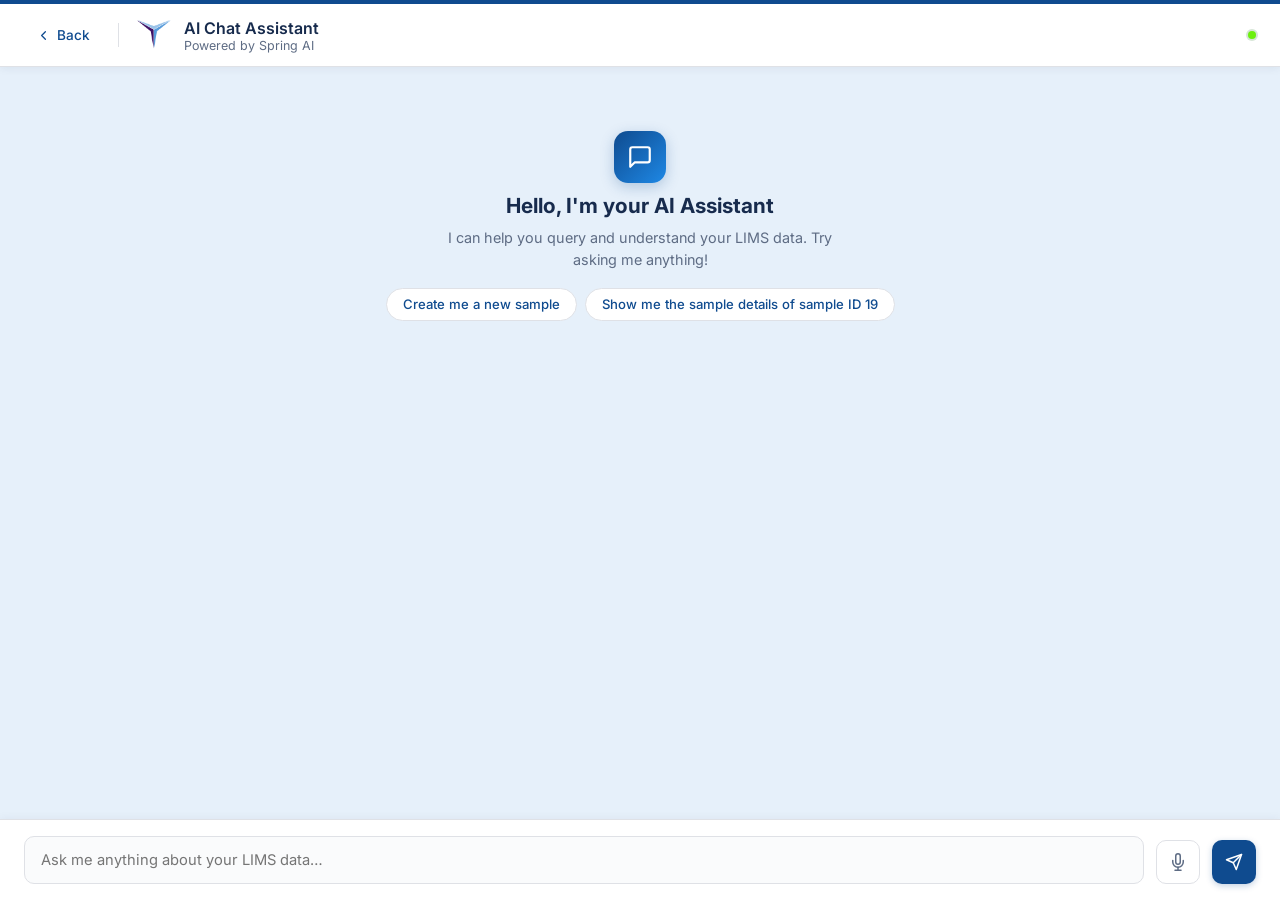
==== src/main/resources/static/chat.html @ 291ab639 "Updated Starlims Project" ====
<!DOCTYPE html>
<html lang="en">
<head>
    <meta charset="UTF-8">
    <meta name="viewport" content="width=device-width, initial-scale=1.0">
    <title>AI Chat Assistant – STARLIMS</title>
    <link href="https://fonts.googleapis.com/css2?family=Inter:wght@400;500;600;700&display=swap" rel="stylesheet">
    <style>
        :root {
            --sl-blue: #0f4b8f;
            --hover-blue: #165ab7;
            --background-gray: #e6f0fa;
            --surface-white: #ffffff;
            --border-soft: #dfe1e6;
            --text-primary: #172b4d;
            --text-muted: #5e6c84;
            --user-bubble: #0f4b8f;
            --ai-bubble: #f4f5f7;
        }

        * { box-sizing: border-box; margin: 0; padding: 0; }

        body {
            background-color: var(--background-gray);
            font-family: 'Inter', sans-serif;
            color: var(--text-primary);
            display: flex;
            flex-direction: column;
            height: 100vh;
            overflow: hidden;
        }

        /* ─── Header ─────────────────────────────────── */
        .chat-header {
            background: var(--surface-white);
            border-bottom: 1px solid var(--border-soft);
            border-top: 4px solid var(--sl-blue);
            padding: 0.85rem 1.5rem;
            display: flex;
            align-items: center;
            gap: 1rem;
            flex-shrink: 0;
            box-shadow: 0 2px 8px rgba(9,30,66,0.06);
        }

        .back-btn {
            display: flex;
            align-items: center;
            gap: 0.4rem;
            color: var(--sl-blue);
            font-size: 0.85rem;
            font-weight: 500;
            cursor: pointer;
            background: none;
            border: none;
            padding: 0.4rem 0.75rem;
            border-radius: 4px;
            transition: background 0.2s;
            text-decoration: none;
        }
        .back-btn:hover { background: #e6f0fa; }

        .header-divider {
            width: 1px;
            height: 24px;
            background: var(--border-soft);
        }

        .header-brand {
            display: flex;
            align-items: center;
            gap: 0.75rem;
            flex: 1;
        }

        .header-logo {
            height: 34px;
            object-fit: contain;
        }

        .header-title {
            font-size: 1rem;
            font-weight: 600;
            color: var(--text-primary);
        }

        .header-subtitle {
            font-size: 0.78rem;
            color: var(--text-muted);
            font-weight: 400;
        }

        .status-dot {
            width: 8px;
            height: 8px;
            border-radius: 50%;
            background: #6cf00e;
            box-shadow: 0 0 0 2px rgba(46,125,50,0.2);
            margin-left: auto;
            flex-shrink: 0;
        }

        /* ─── Chat Window ─────────────────────────────── */
        .chat-window {
            flex: 1;
            overflow-y: auto;
            padding: 1.5rem;
            display: flex;
            flex-direction: column;
            gap: 1.2rem;
            scroll-behavior: smooth;
        }

        /* ─── Welcome Banner ──────────────────────────── */
        .welcome-banner {
            display: flex;
            flex-direction: column;
            align-items: center;
            justify-content: center;
            gap: 0.6rem;
            padding: 2.5rem 1rem;
            text-align: center;
            animation: fadeUp 0.5s ease-out;
        }

        .welcome-icon {
            width: 52px;
            height: 52px;
            background: linear-gradient(135deg, var(--sl-blue), #1e88e5);
            border-radius: 14px;
            display: flex;
            align-items: center;
            justify-content: center;
            box-shadow: 0 4px 14px rgba(15,75,143,0.25);
        }

        .welcome-icon svg { color: white; }

        .welcome-title {
            font-size: 1.3rem;
            font-weight: 700;
            color: var(--text-primary);
        }

        .welcome-subtitle {
            font-size: 0.9rem;
            color: var(--text-muted);
            max-width: 420px;
            line-height: 1.5;
        }

        .suggestion-chips {
            display: flex;
            flex-wrap: wrap;
            gap: 0.5rem;
            justify-content: center;
            margin-top: 0.5rem;
        }

        .chip {
            background: var(--surface-white);
            border: 1px solid var(--border-soft);
            border-radius: 20px;
            padding: 0.45rem 1rem;
            font-size: 0.82rem;
            color: var(--sl-blue);
            cursor: pointer;
            font-weight: 500;
            transition: all 0.18s;
        }

        .chip:hover {
            background: #e6f0fa;
            border-color: var(--sl-blue);
            transform: translateY(-1px);
            box-shadow: 0 2px 6px rgba(15,75,143,0.12);
        }

        /* ─── Message Bubbles ─────────────────────────── */
        .message-row {
            display: flex;
            gap: 0.75rem;
            animation: fadeUp 0.3s ease-out;
        }

        .message-row.user { flex-direction: row-reverse; }

        .avatar {
            width: 32px;
            height: 32px;
            border-radius: 50%;
            flex-shrink: 0;
            display: flex;
            align-items: center;
            justify-content: center;
            font-size: 0.75rem;
            font-weight: 700;
            color: white;
            margin-top: 2px;
        }

        .avatar.ai  { background: linear-gradient(135deg, var(--sl-blue), #1e88e5); }
        .avatar.usr { background: #546e7a; }

        .bubble {
            max-width: 70%;
            padding: 0.9rem 1.1rem;
            border-radius: 12px;
            font-size: 0.9rem;
            line-height: 1.6;
            word-break: break-word;
            white-space: pre-wrap;
        }

        .bubble.ai {
            background: var(--surface-white);
            border: 1px solid var(--border-soft);
            border-radius: 4px 12px 12px 12px;
            color: var(--text-primary);
            box-shadow: 0 1px 4px rgba(9,30,66,0.06);
        }

        .bubble.user {
            background: var(--user-bubble);
            color: white;
            border-radius: 12px 4px 12px 12px;
            box-shadow: 0 2px 8px rgba(15,75,143,0.2);
        }

        /* ─── Typing Indicator ────────────────────────── */
        .typing-row {
            display: flex;
            gap: 0.75rem;
            align-items: flex-end;
            animation: fadeUp 0.3s ease-out;
        }

        .typing-bubble {
            background: var(--surface-white);
            border: 1px solid var(--border-soft);
            border-radius: 4px 12px 12px 12px;
            padding: 0.75rem 1.1rem;
            display: flex;
            gap: 5px;
            align-items: center;
        }

        .dot {
            width: 7px;
            height: 7px;
            background: var(--sl-blue);
            border-radius: 50%;
            opacity: 0.6;
            animation: blink 1.2s infinite;
        }
        .dot:nth-child(2) { animation-delay: 0.2s; }
        .dot:nth-child(3) { animation-delay: 0.4s; }

        @keyframes blink {
            0%, 80%, 100% { transform: scale(0.8); opacity: 0.4; }
            40%            { transform: scale(1.1); opacity: 1;   }
        }

        /* ─── Input Bar ───────────────────────────────── */
        .input-bar {
            background: var(--surface-white);
            border-top: 1px solid var(--border-soft);
            padding: 1rem 1.5rem;
            display: flex;
            gap: 0.75rem;
            align-items: flex-end;
            flex-shrink: 0;
            box-shadow: 0 -2px 8px rgba(9,30,66,0.04);
        }

        #messageInput {
            flex: 1;
            resize: none;
            border: 1px solid var(--border-soft);
            border-radius: 10px;
            padding: 0.75rem 1rem;
            font-size: 0.92rem;
            font-family: 'Inter', sans-serif;
            color: var(--text-primary);
            background: #fafbfc;
            outline: none;
            min-height: 48px;
            max-height: 150px;
            overflow-y: auto;
            transition: border-color 0.2s, box-shadow 0.2s;
            line-height: 1.5;
        }

        #messageInput:focus {
            border-color: var(--sl-blue);
            background: var(--surface-white);
            box-shadow: inset 0 0 0 1px var(--sl-blue), 0 2px 4px rgba(15,75,143,0.1);
        }

        #sendBtn {
            width: 44px;
            height: 44px;
            border-radius: 10px;
            border: none;
            background: var(--sl-blue);
            color: white;
            cursor: pointer;
            display: flex;
            align-items: center;
            justify-content: center;
            flex-shrink: 0;
            transition: background 0.2s, transform 0.1s;
            box-shadow: 0 2px 6px rgba(15,75,143,0.25);
        }

        #sendBtn:hover { background: var(--hover-blue); transform: translateY(-1px); }
        #sendBtn:disabled { background: #b3d4ff; cursor: not-allowed; transform: none; box-shadow: none; }

        /* ─── Mic Button ──────────────────────────────── */
        #micBtn {
            width: 44px;
            height: 44px;
            border-radius: 10px;
            border: 1.5px solid var(--border-soft);
            background: var(--surface-white);
            color: var(--text-muted);
            cursor: pointer;
            display: flex;
            align-items: center;
            justify-content: center;
            flex-shrink: 0;
            transition: background 0.2s, border-color 0.2s, color 0.2s, transform 0.1s;
        }
        #micBtn:hover { background: #e6f0fa; border-color: var(--sl-blue); color: var(--sl-blue); }
        #micBtn.listening {
            background: #fff0f0;
            border-color: #e53935;
            color: #e53935;
            animation: micPulse 1s ease-in-out infinite;
        }
        #micBtn:disabled { opacity: 0.4; cursor: not-allowed; animation: none; }
        @keyframes micPulse {
            0%, 100% { box-shadow: 0 0 0 0 rgba(229,57,53,0.4); }
            50%       { box-shadow: 0 0 0 7px rgba(229,57,53,0); }
        }

        /* ─── Animations ──────────────────────────────── */
        @keyframes fadeUp {
            from { opacity: 0; transform: translateY(10px); }
            to   { opacity: 1; transform: translateY(0);    }
        }

        /* ─── Scrollbar ───────────────────────────────── */
        .chat-window::-webkit-scrollbar { width: 6px; }
        .chat-window::-webkit-scrollbar-track { background: transparent; }
        .chat-window::-webkit-scrollbar-thumb { background: var(--border-soft); border-radius: 4px; }
        .chat-window::-webkit-scrollbar-thumb:hover { background: #c0c4cc; }
    </style>
</head>
<body>

<!-- ═══ Header ═══════════════════════════════════════════ -->
<header class="chat-header">
    <a href="index.html" class="back-btn">
        <svg xmlns="http://www.w3.org/2000/svg" width="15" height="15" viewBox="0 0 24 24" fill="none"
             stroke="currentColor" stroke-width="2" stroke-linecap="round" stroke-linejoin="round">
            <polyline points="15 18 9 12 15 6"></polyline>
        </svg>
        Back
    </a>
    <div class="header-divider"></div>
    <div class="header-brand">
        <img src="logo.png" alt="STARLIMS" class="header-logo"
             id="hdrLogo" onerror="this.style.display='none'; document.getElementById('hdrAlt').style.display='block';">
        <span id="hdrAlt" style="display:none;font-weight:700;color:#0f4b8f;font-size:18px;">STARLIMS</span>
        <div>
            <div class="header-title">AI Chat Assistant</div>
            <div class="header-subtitle">Powered by Spring AI</div>
        </div>
    </div>
    <div class="status-dot" title="Online"></div>
</header>

<!-- ═══ Chat Window ══════════════════════════════════════ -->
<div class="chat-window" id="chatWindow">

    <!-- Welcome Banner (hidden once conversation starts) -->
    <div class="welcome-banner" id="welcomeBanner">
        <div class="welcome-icon">
            <svg xmlns="http://www.w3.org/2000/svg" width="26" height="26" viewBox="0 0 24 24" fill="none"
                 stroke="white" stroke-width="2" stroke-linecap="round" stroke-linejoin="round">
                <path d="M21 15a2 2 0 0 1-2 2H7l-4 4V5a2 2 0 0 1 2-2h14a2 2 0 0 1 2 2z"></path>
            </svg>
        </div>
        <div class="welcome-title">Hello, I'm your AI Assistant</div>
        <div class="welcome-subtitle">I can help you query and understand your LIMS data. Try asking me anything!</div>
        <div class="suggestion-chips">
            <div class="chip" onclick="useChip(this)">Create me a new sample</div>
            <div class="chip" onclick="useChip(this)">Show me the sample details of sample ID 19</div>
        </div>
    </div>

</div>

<!-- ═══ Input Bar ════════════════════════════════════════ -->
<div class="input-bar">
    <textarea id="messageInput" placeholder="Ask me anything about your LIMS data…" rows="1"></textarea>
    <!-- Mic Button (Web Speech API – no external library) -->
    <button id="micBtn" onclick="toggleVoice()" title="Speak your query">
        <!-- Mic icon (default) -->
        <svg id="micIcon" xmlns="http://www.w3.org/2000/svg" width="18" height="18" viewBox="0 0 24 24"
             fill="none" stroke="currentColor" stroke-width="2" stroke-linecap="round" stroke-linejoin="round">
            <path d="M12 1a3 3 0 0 0-3 3v8a3 3 0 0 0 6 0V4a3 3 0 0 0-3-3z"></path>
            <path d="M19 10v2a7 7 0 0 1-14 0v-2"></path>
            <line x1="12" y1="19" x2="12" y2="23"></line>
            <line x1="8"  y1="23" x2="16" y2="23"></line>
        </svg>
        <!-- Stop icon (shown while listening) -->
        <svg id="stopIcon" xmlns="http://www.w3.org/2000/svg" width="18" height="18" viewBox="0 0 24 24"
             fill="currentColor" stroke="none" style="display:none;">
            <rect x="4" y="4" width="16" height="16" rx="2"></rect>
        </svg>
    </button>
    <button id="sendBtn" onclick="sendMessage()" title="Send">
        <svg xmlns="http://www.w3.org/2000/svg" width="18" height="18" viewBox="0 0 24 24" fill="none"
             stroke="currentColor" stroke-width="2" stroke-linecap="round" stroke-linejoin="round">
            <line x1="22" y1="2" x2="11" y2="13"></line>
            <polygon points="22 2 15 22 11 13 2 9 22 2"></polygon>
        </svg>
    </button>
</div>

<script>
    const chatWindow   = document.getElementById('chatWindow');
    const messageInput = document.getElementById('messageInput');
    const sendBtn      = document.getElementById('sendBtn');
    const welcomeBanner = document.getElementById('welcomeBanner');

    let isFirstMessage = true;

    /* ── Auto-resize textarea ─────────────────────────── */
    messageInput.addEventListener('input', () => {
        messageInput.style.height = 'auto';
        messageInput.style.height = Math.min(messageInput.scrollHeight, 150) + 'px';
    });

    /* ── Send on Enter (Shift+Enter = newline) ────────── */
    messageInput.addEventListener('keydown', (e) => {
        if (e.key === 'Enter' && !e.shiftKey) {
            e.preventDefault();
            sendMessage();
        }
    });

    /* ── Suggestion chips ─────────────────────────────── */
    function useChip(el) {
        messageInput.value = el.textContent;
        messageInput.dispatchEvent(new Event('input'));
        sendMessage();
    }

    /* ── Append a message bubble ─────────────────────── */
    function appendMessage(role, text) {
        if (isFirstMessage) {
            welcomeBanner.style.display = 'none';
            isFirstMessage = false;
        }

        const row = document.createElement('div');
        row.className = `message-row ${role}`;

        const avatar = document.createElement('div');
        avatar.className = `avatar ${role === 'user' ? 'usr' : 'ai'}`;
        avatar.textContent = role === 'user' ? 'You' : 'AI';

        const bubble = document.createElement('div');
        bubble.className = `bubble ${role === 'user' ? 'user' : 'ai'}`;
        bubble.textContent = text;

        row.appendChild(avatar);
        row.appendChild(bubble);
        chatWindow.appendChild(row);
        scrollToBottom();
        return bubble;
    }

    /* ── Show/hide typing indicator ──────────────────── */
    let typingRow = null;

    function showTyping() {
        typingRow = document.createElement('div');
        typingRow.className = 'typing-row';

        const avatar = document.createElement('div');
        avatar.className = 'avatar ai';
        avatar.textContent = 'AI';

        const bubble = document.createElement('div');
        bubble.className = 'typing-bubble';
        bubble.innerHTML = '<div class="dot"></div><div class="dot"></div><div class="dot"></div>';

        typingRow.appendChild(avatar);
        typingRow.appendChild(bubble);
        chatWindow.appendChild(typingRow);
        scrollToBottom();
    }

    function hideTyping() {
        if (typingRow) { typingRow.remove(); typingRow = null; }
    }

    function scrollToBottom() {
        chatWindow.scrollTop = chatWindow.scrollHeight;
    }

    /* ── Main send function ───────────────────────────── */
    async function sendMessage() {
        const text = messageInput.value.trim();
        if (!text) return;

        // Show user message
        appendMessage('user', text);
        messageInput.value = '';
        messageInput.style.height = 'auto';

        // Disable input while waiting
        sendBtn.disabled = true;
        messageInput.disabled = true;
        showTyping();

        try {
            const response = await fetch('/ai/chat', {
                method: 'POST',
                headers: { 'Content-Type': 'text/plain' },
                body: text
            });

            hideTyping();

            if (!response.ok) {
                appendMessage('ai', `⚠️ Error ${response.status}: ${response.statusText}. Please try again.`);
            } else {
                const reply = await response.text();
                appendMessage('ai', reply || '(No response received)');
            }
        } catch (err) {
            hideTyping();
            appendMessage('ai', '⚠️ Could not connect to the AI service. Please check that the server is running and try again.');
            console.error('Chat error:', err);
        } finally {
            sendBtn.disabled = false;
            messageInput.disabled = false;
            messageInput.focus();
        }
    }

    /* ══════════════════════════════════════════════════
       VOICE INPUT  –  Web Speech API (no external libs)
    ══════════════════════════════════════════════════ */
    const micBtn   = document.getElementById('micBtn');
    const micIcon  = document.getElementById('micIcon');
    const stopIcon = document.getElementById('stopIcon');

    // Check browser support
    const SpeechRecognition = window.SpeechRecognition || window.webkitSpeechRecognition;

    if (!SpeechRecognition) {
        // Browser doesn't support – hide mic button gracefully
        micBtn.style.display = 'none';
        console.warn('Web Speech API not supported in this browser.');
    }

    let recognition  = null;
    let isListening  = false;

    function toggleVoice() {
        if (isListening) {
            stopListening();
        } else {
            startListening();
        }
    }

    function startListening() {
        recognition = new SpeechRecognition();
        recognition.lang      = 'en-US';   // language
        recognition.interimResults = true; // show live partial results
        recognition.maxAlternatives = 1;

        // Live interim transcript → fills textarea in real time
        recognition.onresult = (event) => {
            let interim = '';
            let final   = '';
            for (let i = event.resultIndex; i < event.results.length; i++) {
                const t = event.results[i][0].transcript;
                if (event.results[i].isFinal) final += t;
                else interim += t;
            }
            messageInput.value = final || interim;
            messageInput.dispatchEvent(new Event('input')); // trigger auto-resize
        };

        // Speech ended → auto-send if there's text
        recognition.onend = () => {
            setListeningState(false);
            const text = messageInput.value.trim();
            if (text) sendMessage();
        };

        recognition.onerror = (event) => {
            console.error('Speech recognition error:', event.error);
            setListeningState(false);
            if (event.error === 'not-allowed') {
                appendMessage('ai', '⚠️ Microphone access was denied. Please allow microphone permission in your browser and try again.');
            } else if (event.error !== 'no-speech') {
                appendMessage('ai', `⚠️ Voice input error: ${event.error}. Please try again.`);
            }
        };

        try {
            recognition.start();
            setListeningState(true);
            messageInput.value = '';
            messageInput.placeholder = '🎙️ Listening… speak now';
        } catch (e) {
            console.error('Could not start recognition:', e);
            setListeningState(false);
        }
    }

    function stopListening() {
        if (recognition) recognition.stop();
        setListeningState(false);
    }

    function setListeningState(active) {
        isListening = active;
        micBtn.classList.toggle('listening', active);
        micIcon.style.display  = active ? 'none'  : 'block';
        stopIcon.style.display = active ? 'block' : 'none';
        micBtn.title = active ? 'Stop listening' : 'Speak your query';
        if (!active) messageInput.placeholder = 'Ask me anything about your LIMS data…';
    }
</script>
</body>
</html>
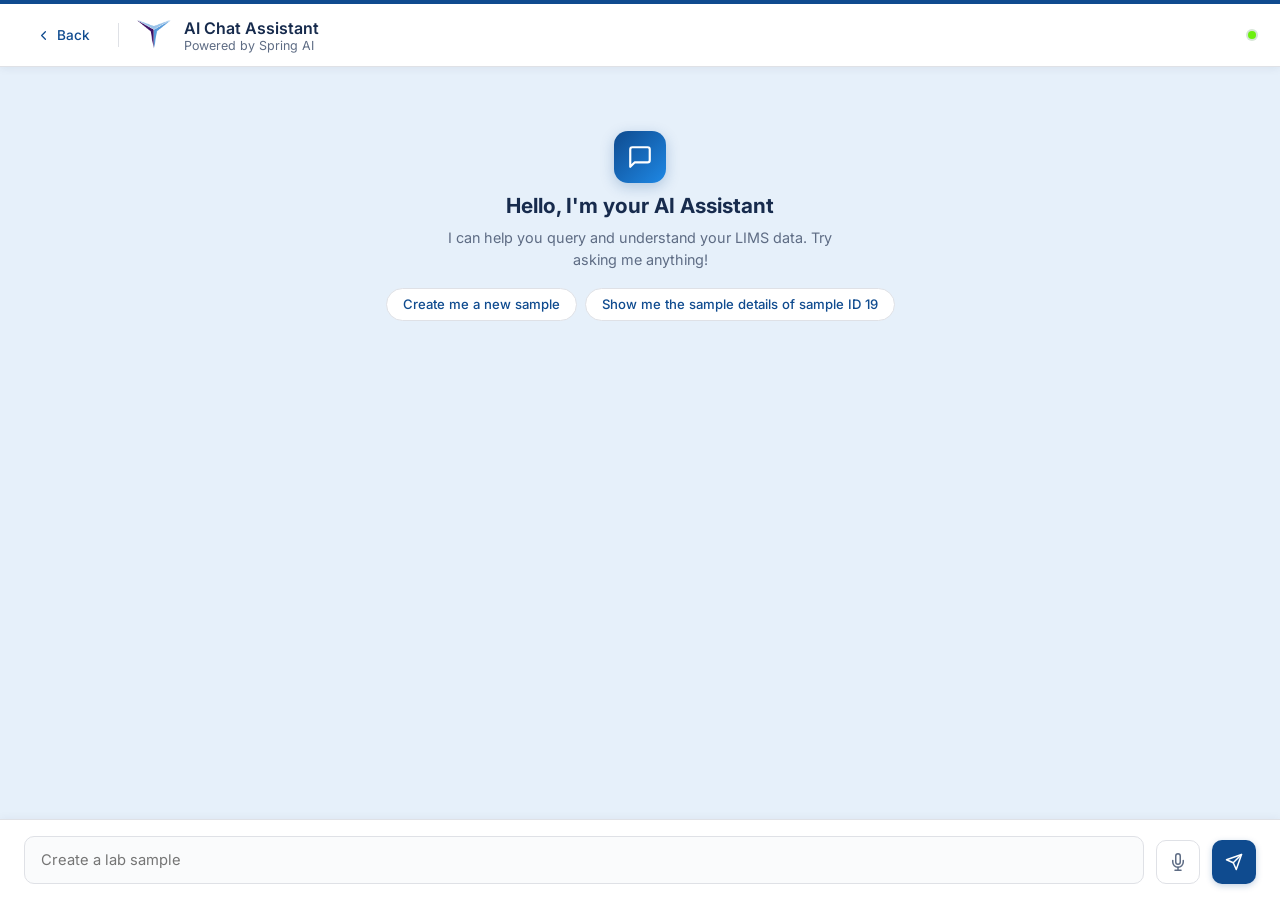
==== commit 5dae9f3a: "Fixed pagination issue and placeholder issue in chat.html" ====
--- a/src/main/resources/static/chat.html
+++ b/src/main/resources/static/chat.html
@@ -27,6 +27,7 @@
             display: flex;
             flex-direction: column;
             height: 100vh;
+            height: 100dvh;
             overflow: hidden;
         }
 
@@ -355,6 +356,17 @@
         .chat-window::-webkit-scrollbar-track { background: transparent; }
         .chat-window::-webkit-scrollbar-thumb { background: var(--border-soft); border-radius: 4px; }
         .chat-window::-webkit-scrollbar-thumb:hover { background: #c0c4cc; }
+
+        /* ─── Mobile Responsiveness ───────────────────── */
+        @media (max-width: 768px) {
+            .chat-header { padding: 0.75rem 1rem; }
+            .chat-window { padding: 1rem; gap: 1rem; }
+            .input-bar { padding: 0.75rem 1rem; gap: 0.5rem; }
+            .bubble { max-width: 85%; }
+            .welcome-banner { padding: 1.5rem 0.5rem; }
+            .welcome-title { font-size: 1.1rem; }
+            .welcome-subtitle { font-size: 0.85rem; }
+        }
     </style>
 </head>
 <body>
@@ -404,7 +416,7 @@
 
 <!-- ═══ Input Bar ════════════════════════════════════════ -->
 <div class="input-bar">
-    <textarea id="messageInput" placeholder="Ask me anything about your LIMS data…" rows="1"></textarea>
+    <textarea id="messageInput" placeholder="Create a lab sample" rows="1"></textarea>
     <!-- Mic Button (Web Speech API – no external library) -->
     <button id="micBtn" onclick="toggleVoice()" title="Speak your query">
         <!-- Mic icon (default) -->
